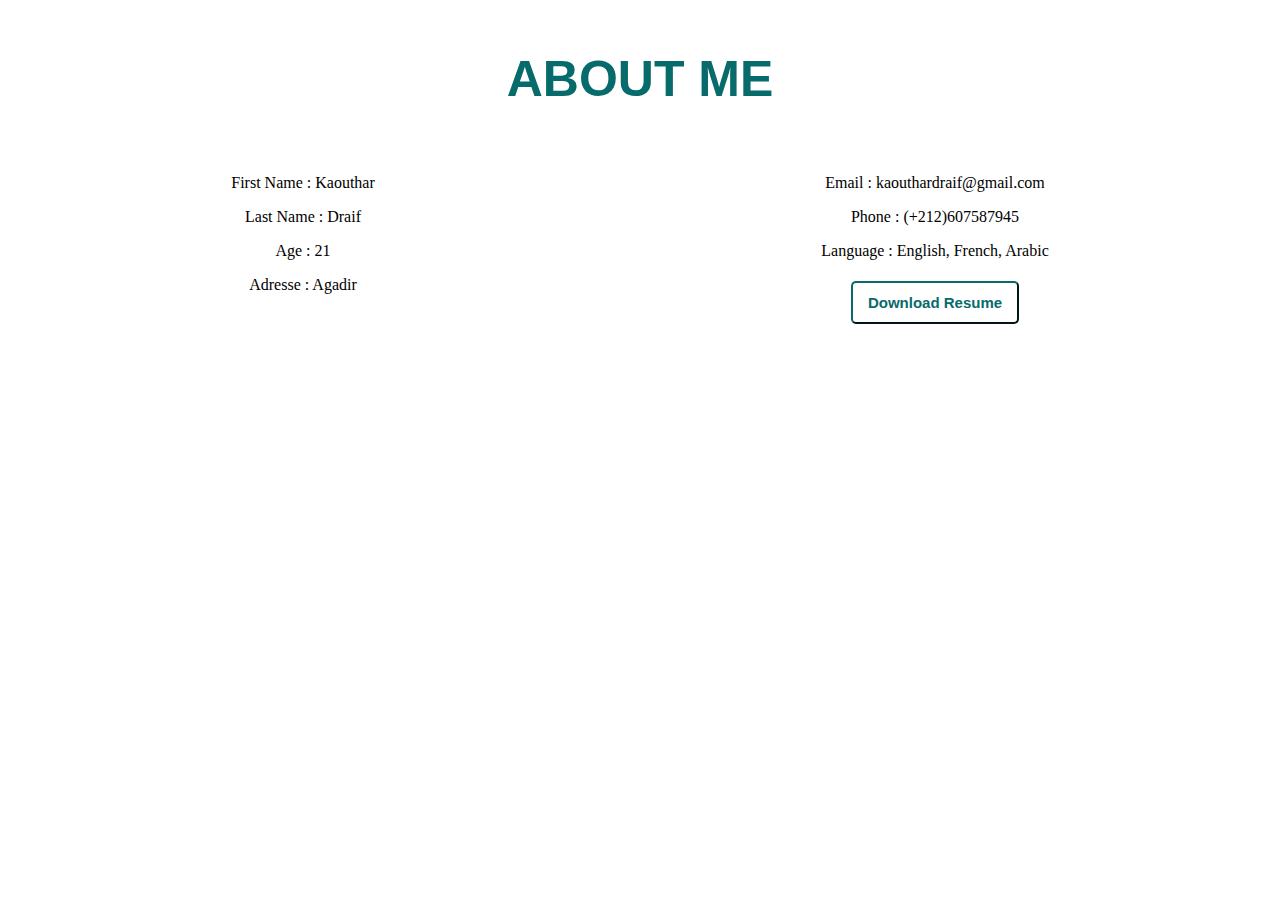
==== About.html @ ec0accf2 "About us changes" ====
<!DOCTYPE html>
<html lang="en">

<head>
    <meta charset="UTF-8">
    <meta name="viewport" content="width=device-width, initial-scale=1.0">
    <link rel="stylesheet" href="style.css">
    <title>ABOUT ME</title>
</head>

<body>
    <h3 class="about">ABOUT ME</h3>
    <div class="section-about">
        <div>
            <p>First Name : Kaouthar</p>
            <p>Last Name : Draif</p>
            <p>Age : 21</p>
            <p>Adresse : Agadir</p>
        </div>
        <div>
            <p>Email : kaouthardraif@gmail.com</p>
            <p>Phone : (+212)607587945</p>
            <p>Language : English, French, Arabic</p>
            <button class="btn">Download Resume</button>
        </div>
       
    </div>
</body>

</html>
---- style.css ----
.navbar {
    display: flex;
    justify-content: right;
    padding: 20px 18px;
    font: 14px Arial sans-serif;
    font-weight: bold;
    margin-top: 10px;
    background-color: #588C87;

}

.nav {
    color: white;
    font-size: 16px;
    padding-right: 10px;
    padding-left: 10px;
}

.title {
    font-size: 40px;
    font-family: Arial, Helvetica, sans-serif;
}

.descripion {
    font: 50px, ;
}

.home-section {
    display: flex;
    justify-content: space-around;
}

.firstcontent {
    padding: 100px;
    text-align: center;
    color: #086B6B;
    
}

.btn {
    margin: 5px 0px;
    background-color: white;
    border-radius: 5px;
    border-color: #086B6B;
    font: 15px Arial, sans-serif;
    font-weight: bold;
    color: #086B6B;
    font-size: 15px;
    text-align: center;
    padding: 11px 15px;
    cursor: pointer;
}

.tlt {
    text-align: center;
    font-size: 50px;
    color: #086B6B;
    margin-top: 300px;
}

.project-section {
    margin: 60px 50px 75px;
    display: flex;
    justify-content: space-around;
    flex-wrap: wrap;
}

.card {
    border: 1px solid #ccc;
    border-radius: 5px;
    margin: 10px;
    padding: 10px;
    width: 22%;
    text-align: center;
    font-size: 20px;
    background-color: #086B6B;
    color: whitesmoke;
}

.title-p {
    font-size: 25px;

}

.bar-progress {
    background-color: rgb(192, 192, 192);
    width: 80%;
    border-radius: 15px;
}

.skill {
    background-color: #086B6B;
    border-radius: 15px;
    color: white;
    padding: 4px;
    text-align: center;
    font-size: 20px;
}

.html {
    width: 60%;
}

.css {
    width: 40%;
}

.title-s {
    font-size: 20px;
}

.footer {
    display: flex;
    justify-content: space-around;
    margin-top: 100px;
    padding: 100px;
    background-color: #F8F9FA;
}

.inf {
    font-size: 20px;
}

.about {
    font-size: 50px;
    font-family: Arial, Helvetica, sans-serif;
    font-weight: bold;
    color: #086B6B;
    text-align: center;
    
}
.section-about{
    text-align: center;
    display: flex;
    justify-content: space-around;

}
@media (max-width: 425px) {
    .image{
        display: none;
    }
    .title-p{
        font-size: 25px;
        text-align: center;
    }
    .card{
        font-size: 20px;
        margin: 10px;
    padding: 50px;
    text-align: center;
    }
}
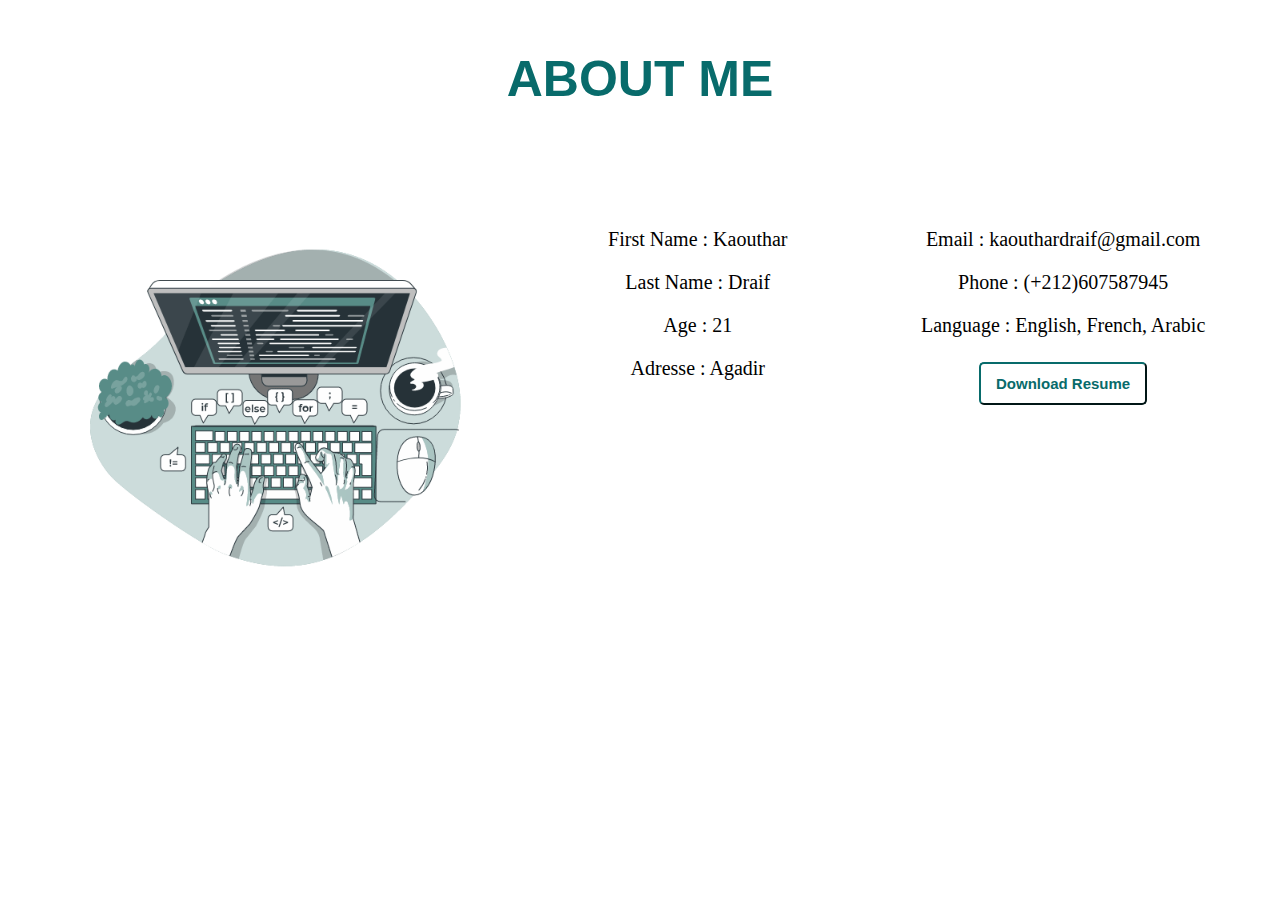
==== commit 26cf11a4: "About changes" ====
--- a/About.html
+++ b/About.html
@@ -4,6 +4,9 @@
 <head>
     <meta charset="UTF-8">
     <meta name="viewport" content="width=device-width, initial-scale=1.0">
+    <link rel="stylesheet" href="https://cdnjs.cloudflare.com/ajax/libs/font-awesome/6.4.0/css/all.min.css"
+        integrity="sha512-iecdLmaskl7CVkqkXNQ/ZH/XLlvWZOJyj7Yy7tcenmpD1ypASozpmT/E0iPtmFIB46ZmdtAc9eNBvH0H/ZpiBw=="
+        crossorigin="anonymous" referrerpolicy="no-referrer" />
     <link rel="stylesheet" href="style.css">
     <title>ABOUT ME</title>
 </head>
@@ -11,19 +14,21 @@
 <body>
     <h3 class="about">ABOUT ME</h3>
     <div class="section-about">
-        <div>
+        <img src="Code typing.gif" alt="about-img" class="aboutimg">
+        <div class="First-part">
             <p>First Name : Kaouthar</p>
             <p>Last Name : Draif</p>
             <p>Age : 21</p>
             <p>Adresse : Agadir</p>
         </div>
-        <div>
+        <div class="second-part">
             <p>Email : kaouthardraif@gmail.com</p>
             <p>Phone : (+212)607587945</p>
             <p>Language : English, French, Arabic</p>
-            <button class="btn">Download Resume</button>
+            <button class="btn">Download Resume <i class="fa-solid fa-download fa-lg"
+                    style="color: #086B6B;"></i></button>
         </div>
-       
+
     </div>
 </body>
 
--- a/style.css
+++ b/style.css
@@ -21,8 +21,8 @@
     font-family: Arial, Helvetica, sans-serif;
 }
 
-.descripion {
-    font: 50px, ;
+.description {
+    font-size: 19px;
 }
 
 .home-section {
@@ -34,7 +34,7 @@
     padding: 100px;
     text-align: center;
     color: #086B6B;
-    
+
 }
 
 .btn {
@@ -65,9 +65,17 @@
     flex-wrap: wrap;
 }
 
+.card-container {
+    display: flex;
+    flex-wrap: wrap;
+    justify-content: space-around;
+    width: 80%;
+}
+
 .card {
     border: 1px solid #ccc;
     border-radius: 5px;
+    box-shadow: 0 4px 8px rgba(0, 0, 0, 0.1);
     margin: 10px;
     padding: 10px;
     width: 22%;
@@ -75,6 +83,8 @@
     font-size: 20px;
     background-color: #086B6B;
     color: whitesmoke;
+    box-sizing: border-box;
+    width: calc(25% - 20px);
 }
 
 .title-p {
@@ -115,6 +125,7 @@
     margin-top: 100px;
     padding: 100px;
     background-color: #F8F9FA;
+    width: 80%;
 }
 
 .inf {
@@ -127,26 +138,65 @@
     font-weight: bold;
     color: #086B6B;
     text-align: center;
-    
-}
-.section-about{
-    text-align: center;
-    display: flex;
-    justify-content: space-around;
-
-}
-@media (max-width: 425px) {
-    .image{
+
+}
+
+.aboutimg {
+    width: 400px;
+    height: 400px;
+}
+
+.First-part {
+    font-size: 20px;
+}
+
+.second-part {
+    font-size: 20px;
+}
+
+.section-about {
+    text-align: center;
+    display: flex;
+    justify-content: space-around;
+    margin-top: 100px;
+}
+
+@media (max-width: 480px) {
+    .navbar {
+        display: flex;
+        justify-content: center;
+    }
+
+    .image {
         display: none;
     }
-    .title-p{
+
+    .description {
+        font-size: 20px;
+    }
+
+    .title-p {
         font-size: 25px;
         text-align: center;
     }
-    .card{
+
+    .card {
+        width: calc(100% - 20px)
+    }
+}
+
+@media (max-width: 768px) {
+    .image {
+        width: 290px;
+        height: 290px;
+        margin-top: 160px;
+    }
+
+    .description {
         font-size: 20px;
-        margin: 10px;
-    padding: 50px;
-    text-align: center;
+    }
+
+    .card {
+        width: calc(50% - 20px);
     }
 }